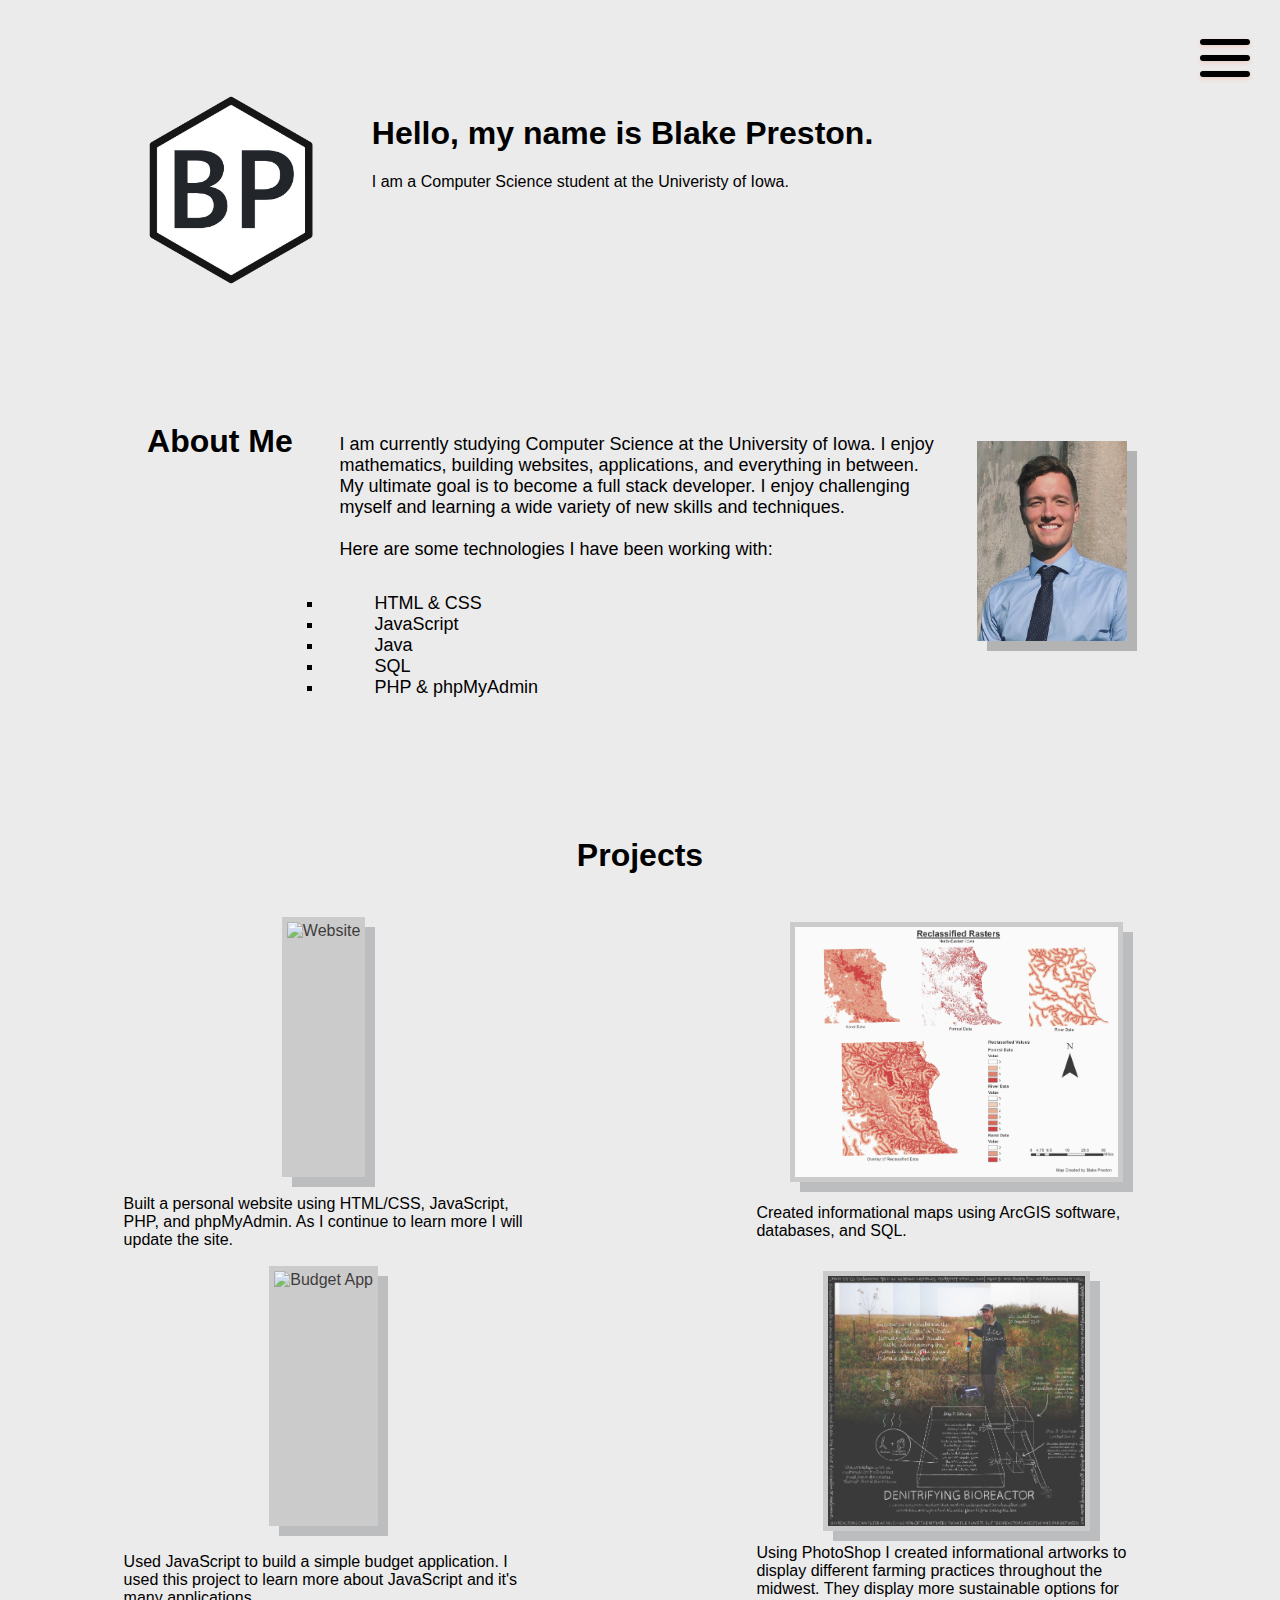
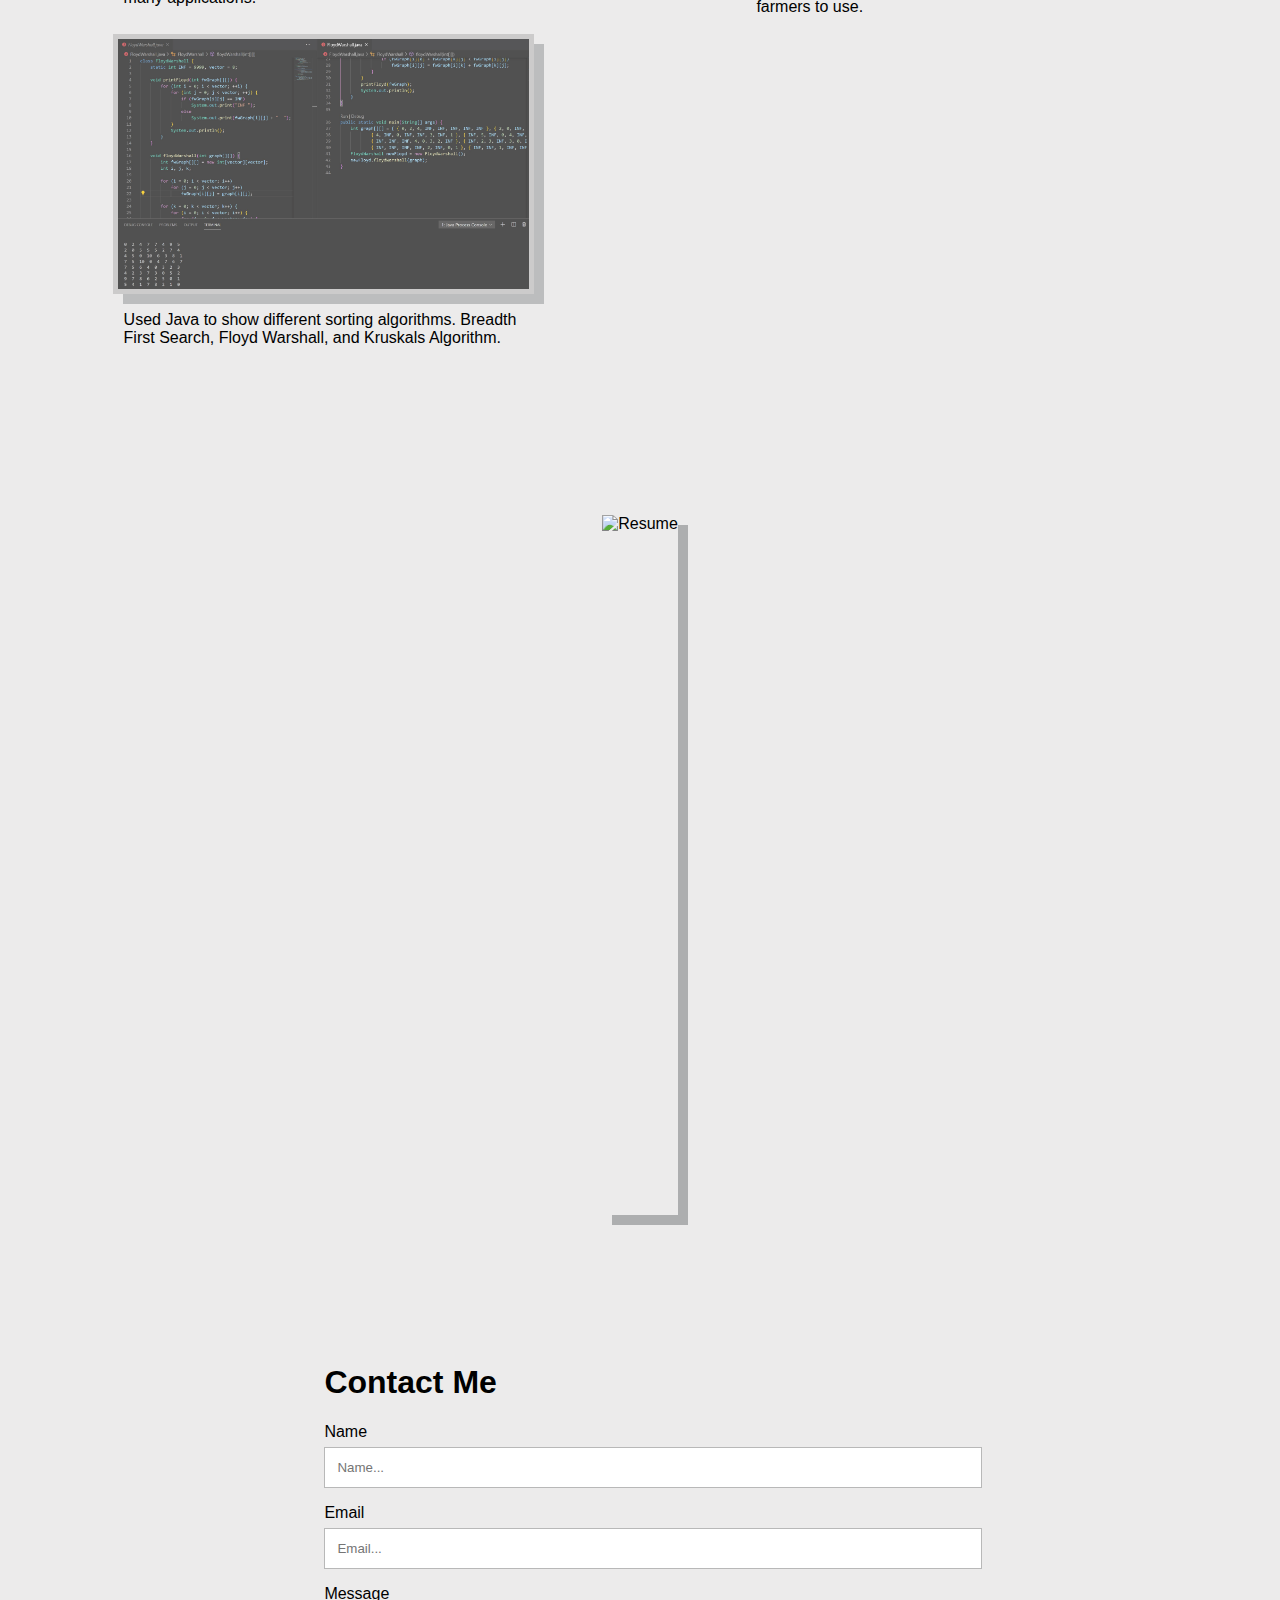
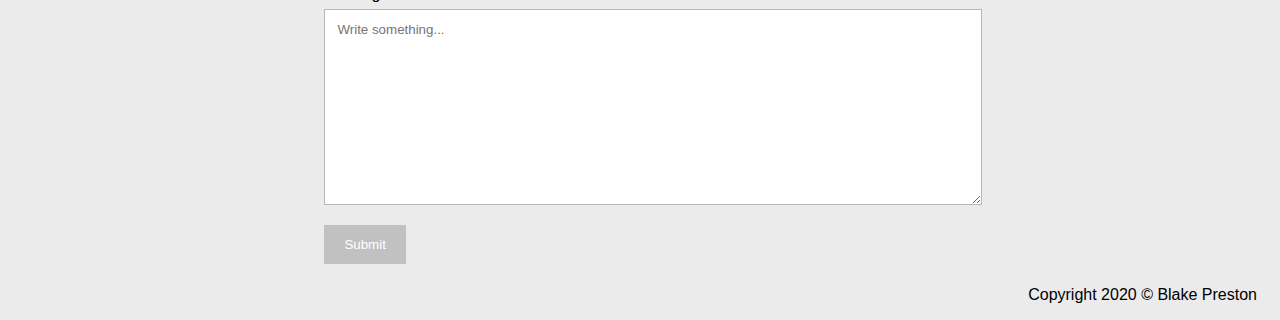
==== GitHubSite/index.html @ 28642669 "First Commit" ====
<!DOCTYPE html>
<html lang="en">
  <head>
    <meta charset="UTF-8" />
    <meta name="viewport" content="width=device-width, initial-scale=1.0" />
    <link rel="stylesheet" href="index.css" />
    <link rel="icon" href="WebLogoBPcrop.png" />
    <title>Blake Preston | CS Student</title>
  </head>
  <body>
    <nav class="side_nav" id="side_nav">
      <ul>
        <li><a href="#">About</a></li>
        <li><a href="#projects">Projects</a></li>
        <li><a href="#resume">Resume</a></li>
        <li><a href="#contact-me">Contact</a></li>
      </ul>
    </nav>

    <div class="wrapper">
      <div id="navBar">
        <div class="menu-btn" id="menu_icon">
          <div class="menu-btn_hamburger"></div>
        </div>
      </div>

      <div id="sideBar">
        <img src="WebLogoBPcrop.png" alt="Logo" />
      </div>
      <div id="main">
        <h1>Hello, my name is Blake Preston.</h1>
        <p>I am a Computer Science student at the Univeristy of Iowa.</p>
      </div>
      <div id="content1">
        <h1>About Me</h1>
      </div>
      <div id="content2">
        <p>
          I am currently studying Computer Science at the University of Iowa. I
          enjoy mathematics, building websites, applications, and everything in
          between. My ultimate goal is to become a full stack developer. I enjoy
          challenging myself and learning a wide variety of new skills and
          techniques.
          <br />
          <br />
          Here are some technologies I have been working with:
          <li>HTML & CSS</li>
          <li>JavaScript</li>
          <li>Java</li>
          <li>SQL</li>
          <li>PHP & phpMyAdmin</li>
        </p>
      </div>
      <div id="content3">
        <img src="PofPicUpwork2 (3).jpg" alt="Profile" />
      </div>

      <div id="projects">
        <h1>Projects</h1>
      </div>

      <div id="content4">
        <img src="websitePic.JPG" alt="Website" />
      </div>
      <div id="budgetDesc">
        <p>
          Built a personal website using HTML/CSS, JavaScript, PHP, and
          phpMyAdmin. As I continue to learn more I will update the site.
        </p>
      </div>
      <div id="content5">
        <a href="lab9_fixed.jpg" target="_blank"
          ><img src="lab9_fixed.jpg" alt="GIS"
        /></a>
      </div>
      <div id="gisDesc">
        <p>
          Created informational maps using ArcGIS software, databases, and SQL.
        </p>
      </div>
      <div id="content6">
        <img src="BudgetApplication.JPG" alt="Budget App" />
      </div>
      <div id="diceDesc">
        <p>
          Used JavaScript to build a simple budget application. I used this
          project to learn more about JavaScript and it's many applications.
        </p>
      </div>
      <div id="content7">
        <a href="bioreactor.jpg" target="_blank"
          ><img src="bioreactor.jpg" alt="strips"
        /></a>
      </div>
      <div id="stripsDesc">
        <p>
          Using PhotoShop I created informational artworks to display different
          farming practices throughout the midwest. They display more
          sustainable options for farmers to use.
        </p>
      </div>

      <div id="content8">
        <img src="floydWarshall.JPG" alt="Sorting Algorithms" />
      </div>
      <div id="algorithmDesc">
        <p>
          Used Java to show different sorting algorithms. Breadth First Search,
          Floyd Warshall, and Kruskals Algorithm.
        </p>
      </div>

      <div id="resume">
        <img src="ResumeWeb.JPG" alt="Resume" />
      </div>

      <div class="resumeBtn">
        <button id="resumeButton">Resume</button>
      </div>

      <div class="contact-me" id="contact-me">
        <h1>Contact Me</h1>
        <form action="action.php" method="POST">
          <label for="name">Name</label>
          <input type="text" id="name" name="name" placeholder="Name..." />
          <label for="email">Email</label>
          <input type="text" id="email" name="email" placeholder="Email..." />
          <label for="subject">Message</label>
          <textarea
            id="subject"
            name="subject"
            placeholder="Write something..."
            style="height: 170px;"
          ></textarea>

          <input type="submit" value="Submit" />
        </form>
      </div>

      <div id="footer">
        <p>Copyright 2020 © Blake Preston</p>
      </div>
    </div>

    <script src="index.js"></script>
  </body>
</html>
---- GitHubSite/index.css ----
body {
  background-color: rgb(236, 235, 235);
}

html {
  scroll-behavior: smooth;
}

.menu-btn {
  position: fixed;
  display: flex;
  right: 25px;
  z-index: 3;
  justify-content: center;
  align-items: center;
  width: 60px;
  height: 60px;
  cursor: pointer;
  transition: all 0.5s ease-in-out;
}

.menu-btn_hamburger {
  width: 50px;
  height: 6px;
  background: black;
  border-radius: 5px;
  box-shadow: 0 2px 5px rgba(255, 101, 47, 0.2);
  transition: all 0.5s ease-in-out;
}

.menu-btn_hamburger::before,
.menu-btn_hamburger::after {
  content: "";
  position: absolute;
  width: 50px;
  height: 6px;
  background: black;
  border-radius: 5px;
  box-shadow: 0 2px 5px rgba(255, 101, 47, 0.2);
  transition: all 0.5s ease-in-out;
}

.menu-btn_hamburger::before {
  transform: translateY(-16px);
}

.menu-btn_hamburger::after {
  transform: translateY(16px);
}

/* ANIMATION */

.menu-btn.open .menu-btn_hamburger {
  transform: translateX(-50px);
  background: transparent;
  box-shadow: none;
}

.menu-btn.open .menu-btn_hamburger::before {
  transform: rotate(45deg) translate(35px, -35px);
}

.menu-btn.open .menu-btn_hamburger::after {
  transform: rotate(-45deg) translate(35px, 35px);
}

.wrapper {
  display: grid;
  height: 100vh;
  grid-template-columns: 1fr 1fr 1fr 1fr;
  grid-template-rows: 0.2fr 1.5fr 1.2fr 0.6fr 1fr 3fr 0.3fr 1fr 1fr;
  gap: 0.1rem;
  font-family: Calibre, "San Francisco", "SF Pro Text", Roboto, "Helvetica Neue",
    "Segoe UI", Arial, sans-serif;
  grid-template-areas:
    "navBar navBar navBar navBar"
    "sideBar main main main"
    "content1 content2 content2 content3"
    "projects projects projects projects"
    "content4 content4 content5 content5"
    "budgetDesc budgetDesc gisDesc gisDesc"
    "content6 content6 content7 content7"
    "diceDesc diceDesc stripsDesc stripsDesc"
    "content8 content8 . ."
    "algorithmDesc algorithmDesc . ."
    "resume resume resume resume"
    ". contact-me contact-me ."
    "footer footer footer footer";
}

#contact-me {
  grid-area: contact-me;
  padding-top: 20%;
}

input[type="text"],
select,
textarea {
  font-family: Calibre, "San Francisco", "SF Pro Text", Roboto, "Helvetica Neue",
    "Segoe UI", Arial, sans-serif;
  width: 100%;
  padding: 12px;
  border: 1px solid rgb(184, 184, 184);
  margin-top: 6px;
  margin-bottom: 16px;
  resize: vertical;
}

input[type="submit"] {
  background-color: rgb(194, 193, 193);
  color: white;
  padding: 12px 20px;
  border: none;
  cursor: pointer;
}

input[type="submit"]:hover {
  background-color: #adaeaf;
}

#navBar {
  grid-area: navBar;
  padding-top: 20px;
}

#navBar img {
  float: right;
  height: 50px;
  padding-right: 30px;
}

#sideBar {
  grid-area: sideBar;
  padding-bottom: 110px;
  padding-top: 50px;
}

#sideBar img {
  float: right;
  height: 200px;
  padding-top: 10px;
}

#main {
  grid-area: main;
}

#main h1 {
  margin-left: 5%;
  margin-top: 9%;
}

#main p {
  margin-left: 5%;
}

#content1 {
  grid-area: content1;
}

#content1 h1 {
  float: right;
  padding-right: 30px;
}

#content2 {
  grid-area: content2;
}

#content2 p {
  padding: 15px;
  font-size: 18px;
}

#content2 li {
  list-style-type: square;
  padding-left: 50px;
  font-size: 18px;
}

#content3 {
  grid-area: content3;
}

#content3 img {
  height: 200px;
  margin-top: 40px;
  margin-left: 20px;
  opacity: 90%;
  box-shadow: 10px 10px #adaeaf;
}

#content8 img {
  height: 200px;
  margin-top: 40px;
  margin-left: 20px;
  opacity: 90%;
  box-shadow: 10px 10px #adaeaf;
}

#projects {
  grid-area: projects;
  padding-top: 50px;
  padding-bottom: 20px;
}

#projects h1 {
  text-align: center;
}

#budgetDesc {
  grid-area: budgetDesc;
  padding-left: 20px;
  padding-right: 20px;
  width: 400px;
  margin: auto;
}

#gisDesc {
  grid-area: gisDesc;
  padding-left: 20px;
  padding-right: 20px;
  width: 400px;
  margin: auto;
}

#diceDesc {
  grid-area: diceDesc;
  padding-left: 20px;
  padding-right: 20px;
  width: 400px;
  margin: auto;
}

#algorithmDesc {
  grid-area: algorithmDesc;
  padding-left: 20px;
  padding-right: 20px;
  width: 400px;
  margin: auto;
}

#stripsDesc {
  grid-area: stripsDesc;
  padding-left: 20px;
  padding-right: 20px;
  width: 400px;
  margin: auto;
}

#content4 {
  grid-area: content4;
  display: flex;
}

#content5 {
  grid-area: content5;
  display: flex;
}

#content6 {
  grid-area: content6;
  display: flex;
}

#content7 {
  grid-area: content7;
  display: flex;
}

#content8 {
  grid-area: content8;
  display: flex;
}

#content4 img {
  padding: 5px;
  height: 250px;
  margin: auto;
  background-color: rgb(194, 193, 193);
  opacity: 0.75;
  box-shadow: 10px 10px #adaeaf;
}

#content8 img {
  padding: 5px;
  height: 250px;
  margin: auto;
  background-color: rgb(194, 193, 193);
  opacity: 0.75;
  box-shadow: 10px 10px #adaeaf;
}

#content4 img:hover {
  opacity: 1;
  transition-duration: 200ms;
}

#content5 img {
  padding: 5px;
  height: 250px;
  margin: auto;
  background-color: rgb(194, 193, 193);
  opacity: 0.75;
  box-shadow: 10px 10px #adaeaf;
}

#content5 img:hover {
  opacity: 1;
  transition-duration: 200ms;
}

#content8 img:hover {
  opacity: 1;
  transition-duration: 200ms;
}

#content5 a {
  padding: 5px;
  height: 250px;
  margin: auto;
}

#content6 img {
  padding: 5px;
  height: 250px;
  margin: auto;
  background-color: rgb(194, 193, 193);
  opacity: 0.75;
  box-shadow: 10px 10px #adaeaf;
}

#content6 img:hover {
  opacity: 1;
  transition-duration: 200ms;
}

#content7 img {
  padding: 5px;
  height: 250px;
  margin: auto;
  background-color: rgb(194, 193, 193);
  opacity: 0.75;
  box-shadow: 10px 10px #adaeaf;
}

#content7 a {
  padding: 5px;
  height: 250px;
  margin: auto;
}

#content7 img:hover {
  opacity: 1;
  transition-duration: 200ms;
}

#resume {
  grid-area: resume;
  display: flex;
  padding-top: 150px;
}

#resume img {
  height: 700px;
  margin: 20px;
  margin: auto;
  box-shadow: 10px 10px #adaeaf;
}

.resumeBtn {
  display: none;
}

#footer {
  grid-area: footer;
}

#footer p {
  text-align: right;
  padding-top: 5px;
  padding-right: 15px;
}

.side_nav {
  font-family: Calibre, "San Francisco", "SF Pro Text", Roboto, "Helvetica Neue",
    "Segoe UI", Arial, sans-serif;
  width: 200px;
  height: 100vh;
  position: fixed;
  right: -200px;
  top: 0px;
  background: #adaeaf;
  z-index: 2;
  padding-top: 50px;
  transition: 0.5s;
}

.side_nav ul li {
  text-transform: uppercase;
  color: black;
  list-style: none;
  opacity: 100%;
  margin: 60px 0;
  letter-spacing: 1.2px;
  cursor: pointer;
}

.side_nav ul a {
  color: black;
  text-decoration: none;
}

.menu_icon {
  width: 40px;
  position: fixed;
  right: 30px;
  top: 30px;
  z-index: 2;
  cursor: pointer;
}

@media only screen and (max-width: 1200px) {
  .wrapper {
    grid-template-columns: 1fr;
    grid-template-rows: auto;
    grid-template-areas:
      "navBar"
      "sideBar"
      "main"
      "content1"
      "content2"
      "content3"
      "projects"
      "content4"
      "budgetDesc"
      "content5"
      "gisDesc"
      "content6"
      "diceDesc"
      "content7"
      "stripsDesc"
      "content8"
      "algorithmDesc"
      "resumeButton"
      "contact-me"
      "footer";
  }

  #main h1,
  p {
    text-align: center;
  }

  .menu-btn {
    width: 50px;
    height: 50px;
  }

  #contact-me {
    grid-area: contact-me;
    padding-left: 20%;
    padding-right: 20%;
  }

  #contact-me h1 {
    text-align: center;
  }

  #sideBar {
    grid-area: sideBar;
    padding-bottom: 25px;
    padding-top: 50px;
  }

  #budgetDesc p {
    margin: auto;
    width: 400px;
    padding-top: 10px;
    padding-bottom: 50px;
  }

  #gisDesc p {
    margin: auto;
    width: 315px;
    padding-top: 10px;
    padding-bottom: 50px;
  }

  #diceDesc p {
    margin: auto;
    width: 400px;
    padding-top: 10px;
    padding-bottom: 50px;
  }

  #stripsDesc p {
    margin: auto;
    width: 350px;
    padding-top: 10px;
    padding-bottom: 50px;
  }

  #algorithmDesc p {
    margin: auto;
    width: 350px;
    padding-top: 10px;
    padding-bottom: 50px;
  }

  #sideBar {
    display: flex;
  }

  #sideBar img {
    margin: auto;
  }

  #content1 {
    display: flex;
  }

  #content1 h1 {
    margin: auto;
  }

  #content3 {
    display: flex;
  }

  #content3 img {
    margin: auto;
    margin-bottom: 50px;
  }

  #resume img {
    display: none;
  }

  .resumeBtn {
    display: grid;
    grid-area: resumeButton;
    padding: 35px;
    padding-right: 35%;
    padding-left: 35%;
  }

  #resumeButton {
    border-color: #adaeaf;
    color: black;
    border: 2px solid black;
    background-color: white;
    padding: 14px 28px;
    font-size: 16px;
    cursor: pointer;
    border-radius: 5px;
    transition-duration: 200ms;
  }

  #resumeButton:hover {
    background: #e7e7e7;
  }

  #footer p {
    text-align: center;
    padding-top: 5px;
  }
}
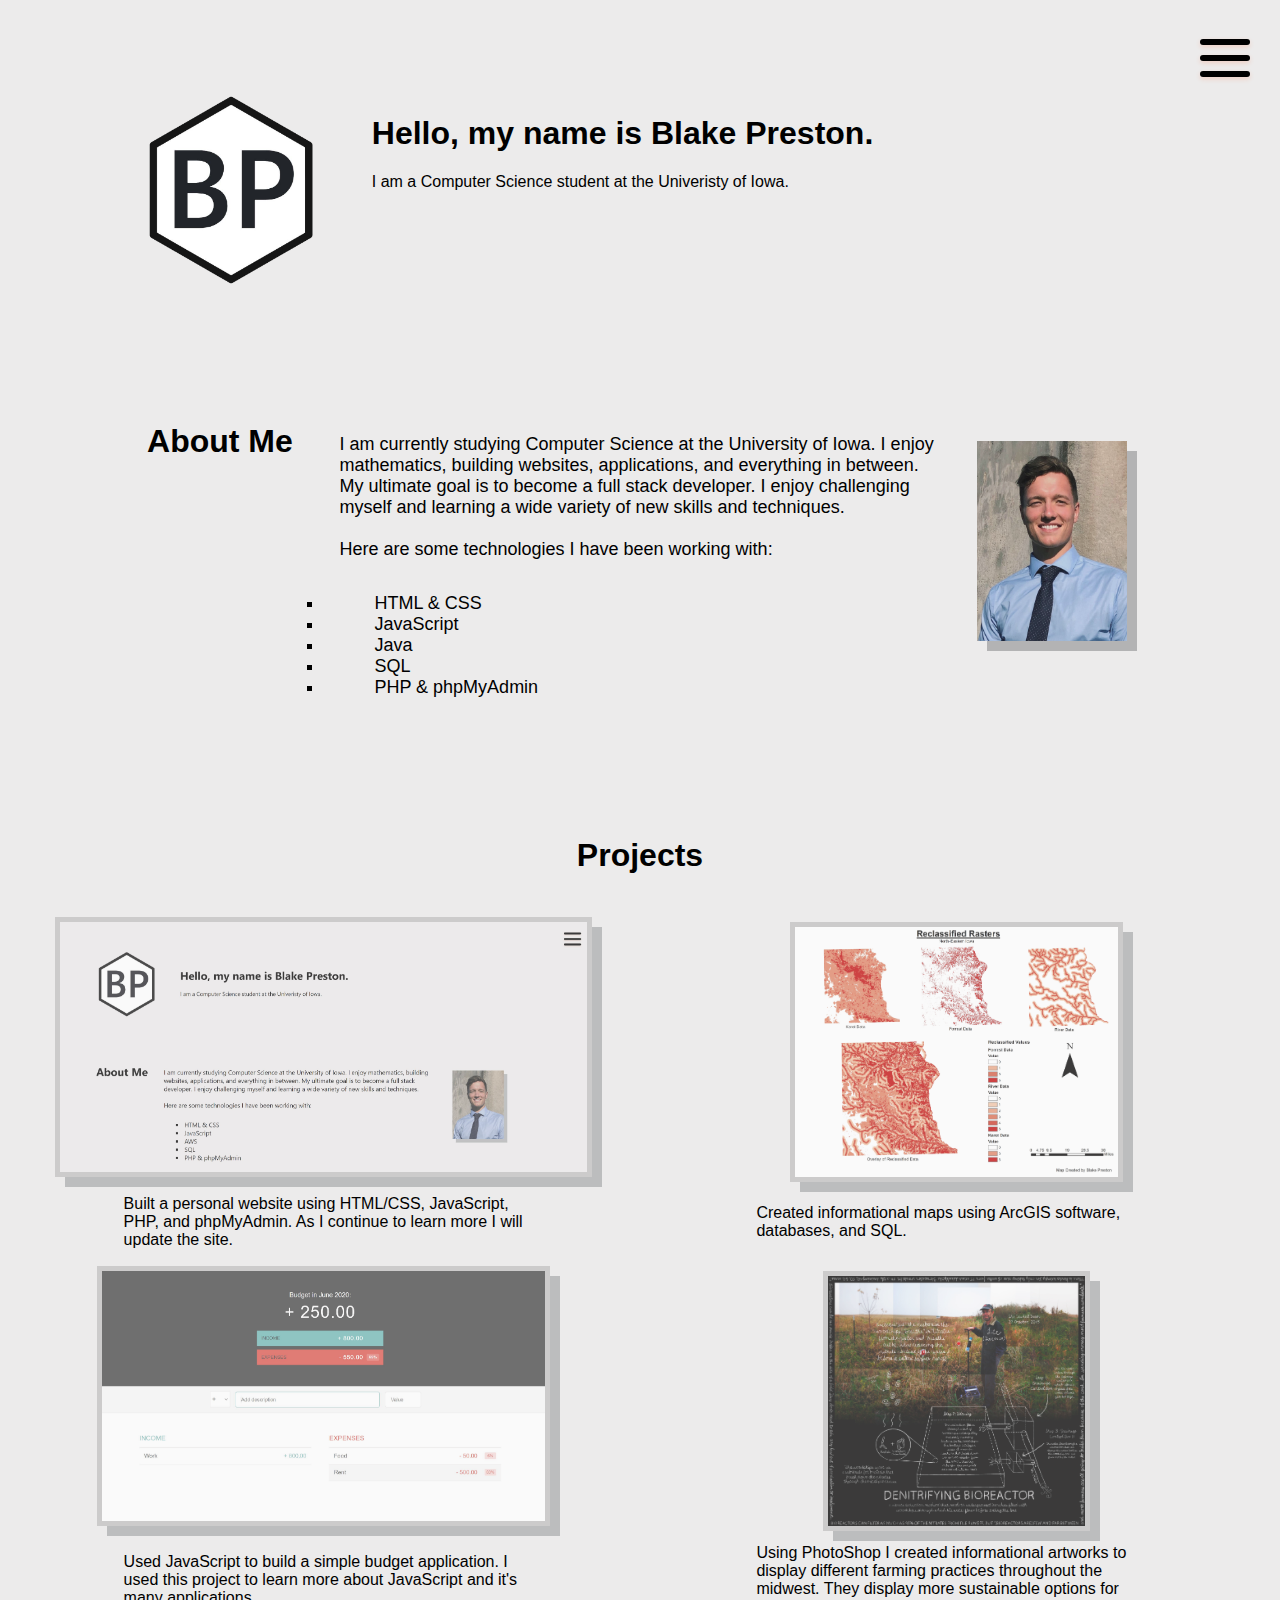
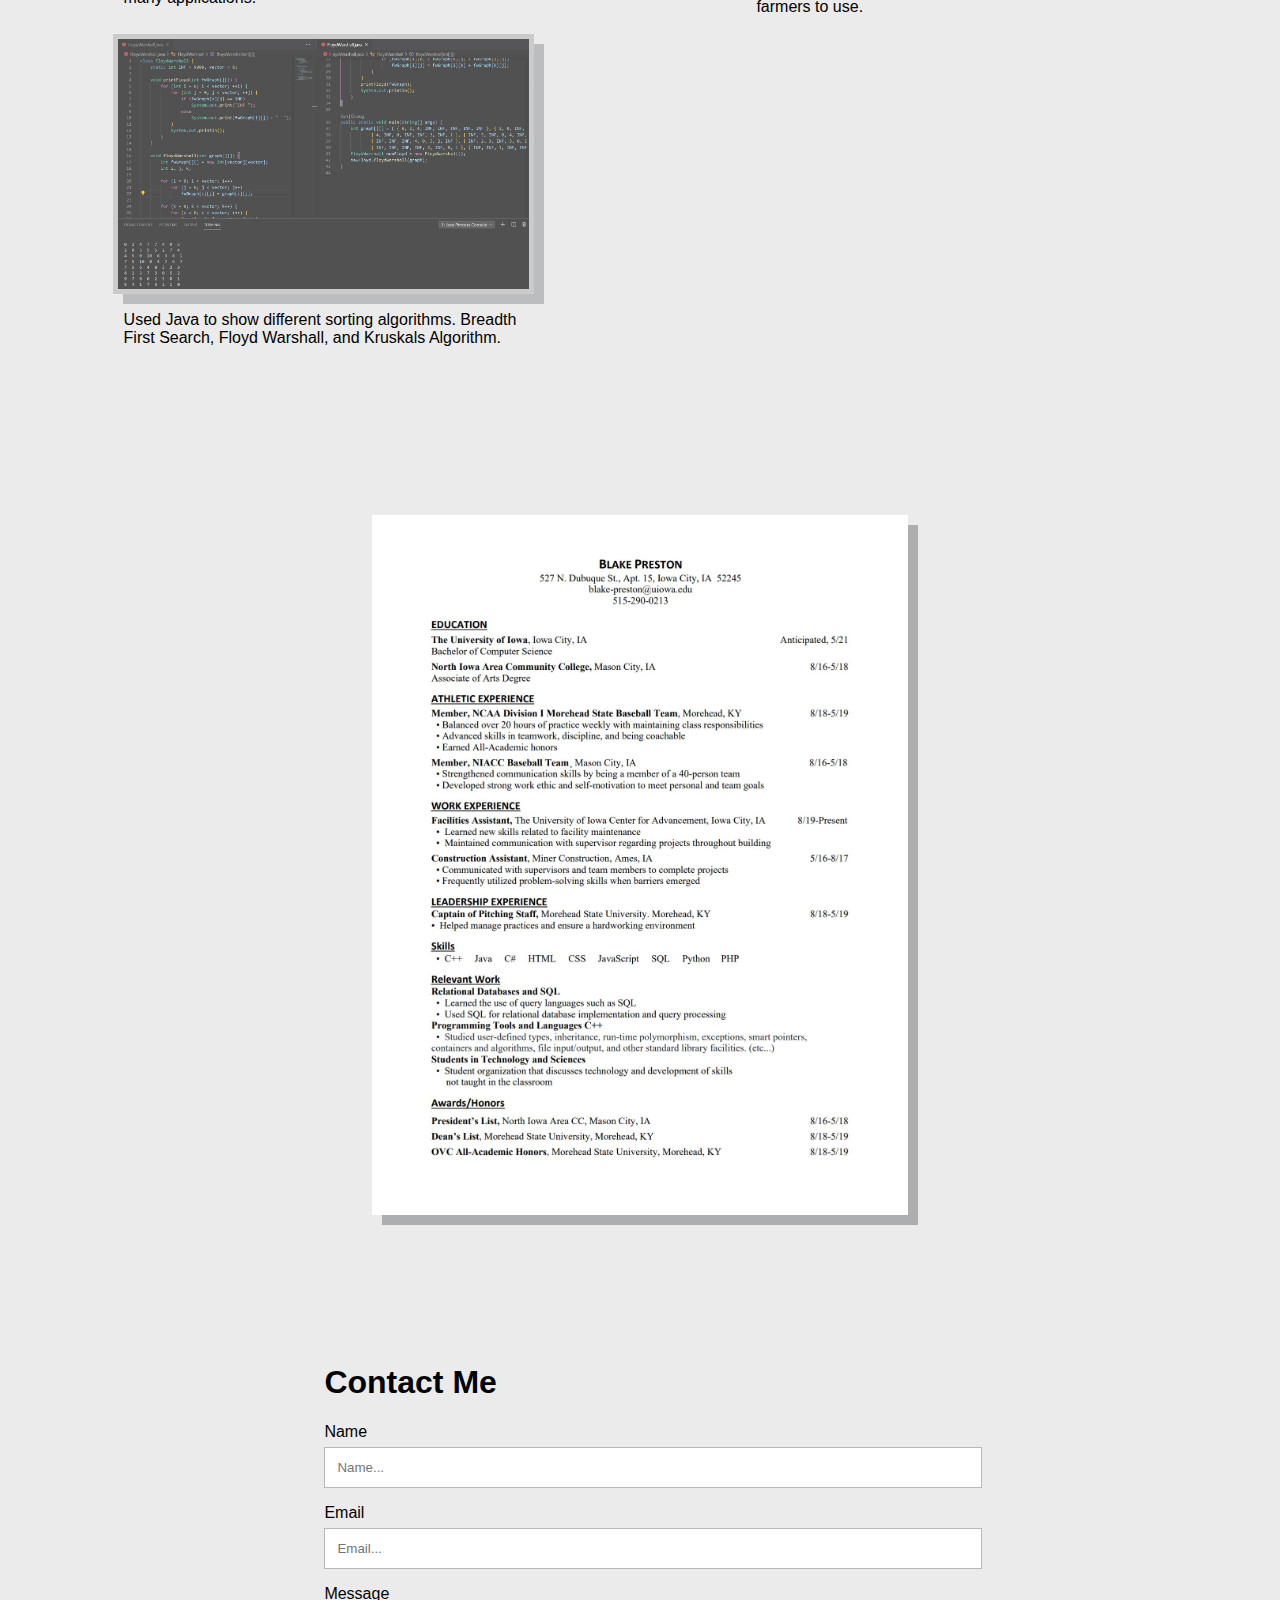
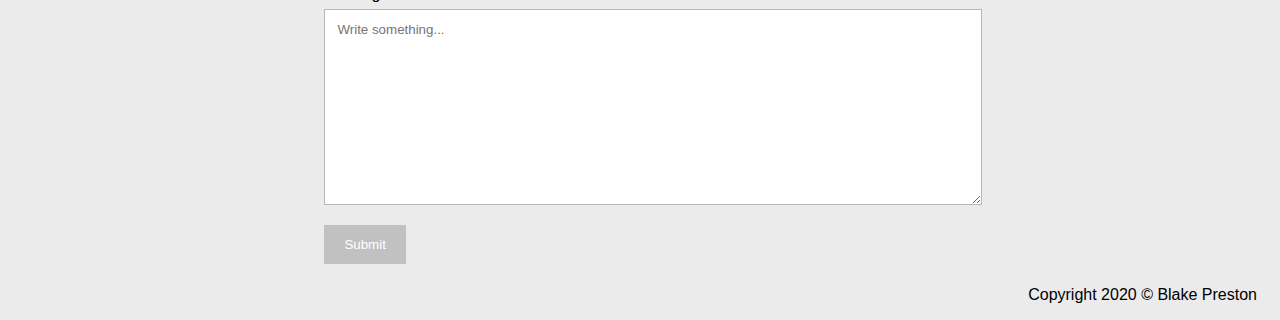
==== commit 1b8dc015: "Update index.html" ====
--- a/GitHubSite/index.html
+++ b/GitHubSite/index.html
@@ -79,7 +79,7 @@
         </p>
       </div>
       <div id="content6">
-        <img src="BudgetApplication.JPG" alt="Budget App" />
+        <img src="budgetApplication.JPG" alt="Budget App" />
       </div>
       <div id="diceDesc">
         <p>
